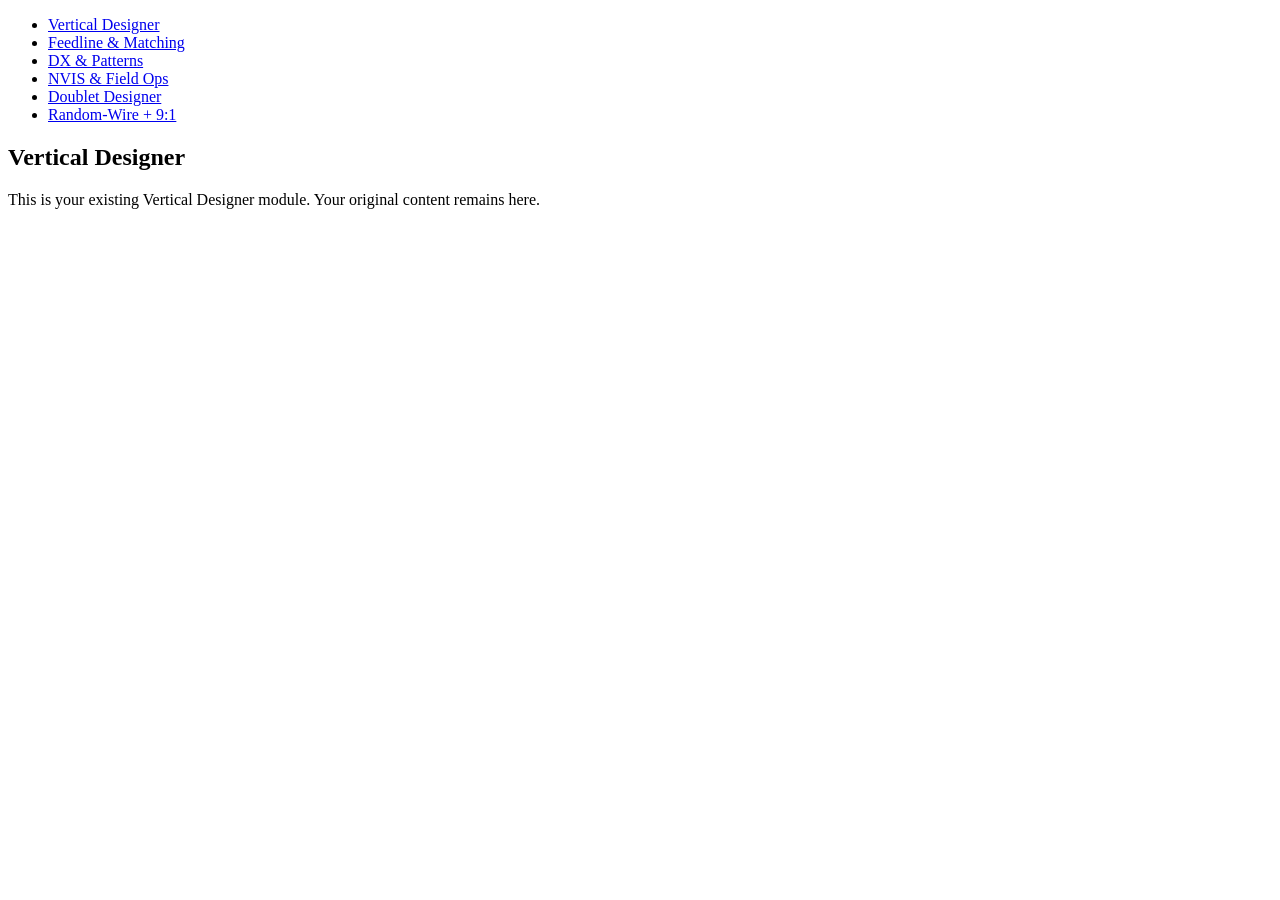
==== index.html @ f4636636 "Update index.html" ====
<!DOCTYPE html>
<html lang="en">
<head>
<meta charset="UTF-8">
<title>HF Vertical Designer Project</title>
<meta name="viewport" content="width=device-width, initial-scale=1">
<link rel="stylesheet" href="css/style.css">
</head>

<body>
<div id="app">

<!-- SIDEBAR -->
<div id="sidebar">
<ul class="nav flex-column">
<li class="nav-item"><a href="#" class="nav-link" data-view="vertical-designer">Vertical Designer</a></li>
<li class="nav-item"><a href="#" class="nav-link" data-view="feedline-matching">Feedline &amp; Matching</a></li>
<li class="nav-item"><a href="#" class="nav-link" data-view="dx-patterns">DX &amp; Patterns</a></li>
<li class="nav-item"><a href="#" class="nav-link" data-view="nvis-field">NVIS &amp; Field Ops</a></li>
<li class="nav-item"><a href="#" class="nav-link" data-view="doublet-designer">Doublet Designer</a></li>
<li class="nav-item"><a href="#" class="nav-link" data-view="random-wire">Random‑Wire + 9:1</a></li>
</ul>
</div>

<!-- MAIN VIEW CONTAINER -->
<div id="main">

<!-- Vertical Designer (existing content placeholder) -->
<div id="vertical-designer-view" class="view">
<h2>Vertical Designer</h2>
<p>This is your existing Vertical Designer module. Your original content remains here.</p>
</div>

<!-- Feedline & Matching (existing content placeholder) -->
<div id="feedline-matching-view" class="view" style="display:none;">
<h2>Feedline & Matching</h2>
<p>Your existing feedline/matching module content goes here.</p>
</div>

<!-- DX Patterns -->
<div id="dx-patterns-view" class="view" style="display:none;">
<!-- FULL CONTENT FROM dx-patterns.html -->
<h2>DX & Patterns</h2>

<label for="dxAntennaType">Antenna Type</label>
<select id="dxAntennaType">
<option value="vertical">Vertical (1/4λ, 1/2λ, Loaded)</option>
<option value="dipole">Dipole</option>
<option value="invV">Inverted‑V</option>
<option value="ocf">OCF Dipole</option>
<option value="doublet">Center‑Fed Doublet</option>
<option value="loop">Full‑Wave Horizontal Loop</option>
<option value="efhw">End‑Fed Half‑Wave (EFHW)</option>
<option value="random">Random‑Wire</option>
</select>

<div id="dxWireLengthBlock">
<label for="dxWireLength">Wire Length (ft)</label>
<input type="number" id="dxWireLength">
</div>

<div id="dxLegLengthBlock" style="display:none;">
<label for="dxLegLength">Leg Length (ft)</label>
<input type="number" id="dxLegLength">
</div>

<div id="dxOffsetBlock" style="display:none;">
<label for="dxOffset">OCF Offset (%)</label>
<input type="number" id="dxOffset" value="33">
</div>

<div id="dxLoopBlock" style="display:none;">
<label for="dxLoopShape">Loop Shape</label>
<select id="dxLoopShape">
<option value="square">Square Loop</option>
<option value="delta">Delta Loop</option>
<option value="rectangle">Rectangle Loop</option>
</select>

<label for="dxLoopCirc">Loop Circumference (ft)</label>
<input type="number" id="dxLoopCirc">
</div>

<div id="dxRandomBlock" style="display:none;">
<label for="dxRandomLength">Random‑Wire Length (ft)</label>
<select id="dxRandomLength">
<option value="29">29 ft</option>
<option value="35.5">35.5 ft</option>
<option value="41">41 ft</option>
<option value="58">58 ft</option>
<option value="71">71 ft</option>
<option value="84">84 ft</option>
<option value="107">107 ft</option>
<option value="124">124 ft</option>
<option value="custom">Custom Length…</option>
</select>
<div id="dxRandomCustom" style="display:none;">
<input type="number" id="dxRandomCustomLength" placeholder="Enter wire length (ft)">
</div>
</div>

<label for="dxHeight">Height Above Ground (ft)</label>
<input type="number" id="dxHeight">

<label for="dxBands">Bands</label>
<select id="dxBands" multiple>
<option value="80">80m</option>
<option value="60">60m</option>
<option value="40">40m</option>
<option value="30">30m</option>
<option value="20">20m</option>
<option value="17">17m</option>
<option value="15">15m</option>
<option value="12">12m</option>
<option value="10">10m</option>
</select>

<button id="dxAnalyze">Analyze Pattern</button>

<div id="dxResults"></div>
<div id="dxWarnings"></div>
</div>

<!-- NVIS Field Ops -->
<div id="nvis-field-view" class="view" style="display:none;">
<!-- FULL CONTENT FROM nvis-field.html -->
<h2>NVIS & Field Ops</h2>

<label for="nvisAntennaType">Antenna Type</label>
<select id="nvisAntennaType">
<option value="dipole">Dipole</option>
<option value="invV">Inverted‑V</option>
<option value="ocf">OCF Dipole</option>
<option value="doublet">Center‑Fed Doublet</option>
<option value="loop">Full‑Wave Horizontal Loop (4:1)</option>
<option value="random">Random‑Wire (NVIS Mode)</option>
<option value="efhw">End‑Fed Half‑Wave (EFHW)</option>
</select>

<div id="nvisWireLengthBlock">
<label for="nvisWireLength">Wire Length (ft)</label>
<input type="number" id="nvisWireLength">
</div>

<div id="nvisLegLengthBlock" style="display:none;">
<label for="nvisLegLength">Leg Length (ft)</label>
<input type="number" id="nvisLegLength">
</div>

<div id="nvisOffsetBlock" style="display:none;">
<label for="nvisOffset">OCF Offset (%)</label>
<input type="number" id="nvisOffset" value="33">
</div>

<div id="nvisLoopBlock" style="display:none;">
<label for="nvisLoopShape">Loop Shape</label>
<select id="nvisLoopShape">
<option value="square">Square Loop</option>
<option value="delta">Delta Loop</option>
<option value="rectangle">Rectangle Loop</option>
</select>

<label for="nvisLoopCirc">Loop Circumference (ft)</label>
<input type="number" id="nvisLoopCirc">
</div>

<div id="nvisRandomBlock" style="display:none;">
<label for="nvisRandomLength">Random‑Wire Length (ft)</label>
<select id="nvisRandomLength">
<option value="29">29 ft — NVIS Safe</option>
<option value="41">41 ft — NVIS Safe</option>
<option value="58">58 ft — NVIS Safe</option>
<option value="custom">Custom Length…</option>
</select>
<div id="nvisRandomCustom" style="display:none;">
<input type="number" id="nvisRandomCustomLength" placeholder="Enter wire length (ft)">
</div>
</div>

<label for="nvisHeight">Height Above Ground (ft)</label>
<input type="number" id="nvisHeight">

<label for="nvisGround">Ground Quality</label>
<select id="nvisGround">
<option value="poor">Poor Ground</option>
<option value="average" selected>Average Ground</option>
<option value="good">Good Ground</option>
</select>

<label for="nvisBands">Bands</label>
<select id="nvisBands" multiple>
<option value="80">80m</option>
<option value="60">60m</option>
<option value="40">40m</option>
<option value="30">30m</option>
<option value="20">20m</option>
<option value="17">17m</option>
<option value="15">15m</option>
<option value="12">12m</option>
<option value="10">10m</option>
</select>

<button id="nvisAnalyze">Analyze NVIS</button>

<div id="nvisResults"></div>
<div id="nvisWarnings"></div>
</div>

<!-- Doublet Designer -->
<div id="doublet-designer-view" class="view" style="display:none;">
<!-- FULL CONTENT FROM doublet-designer.html -->
<h2>Doublet Designer</h2>

<label for="doubletPreset">Doublet Type</label>
<select id="doubletPreset">
<option value="custom">Custom Doublet</option>
<option value="g5rv">G5RV</option>
<option value="zs6bkw">ZS6BKW</option>
<option value="20m">20m Doublet</option>
<option value="40m">40m Doublet</option>
<option value="80m">80m Doublet</option>
</select>

<label for="doubletWireLength">Wire Length (ft)</label>
<input type="number" id="doubletWireLength">

<label for="doubletLadderLength">Ladder Line Length (ft)</label>
<div>
<input type="number" id="doubletLadderLength">
<button id="doubletLadderLock">🔒</button>
</div>

<label for="doubletLadderZ">Ladder Line Impedance</label>
<select id="doubletLadderZ">
<option value="300">300 Ω</option>
<option value="450" selected>450 Ω</option>
<option value="600">600 Ω</option>
</select>

<label for="doubletBalun">Balun Type</label>
<select id="doubletBalun">
<option value="1to1">1:1 Current Balun</option>
<option value="4to1">4:1 Current Balun</option>
</select>

<label for="doubletHeight">Feedpoint Height (ft)</label>
<input type="number" id="doubletHeight">

<label for="doubletBands">Bands</label>
<select id="doubletBands" multiple>
<option value="80">80m</option>
<option value="60">60m</option>
<option value="40">40m</option>
<option value="20">20m</option>
<option value="17">17m</option>
<option value="15">15m</option>
<option value="12">12m</option>
<option value="10">10m</option>
</select>

<button id="doubletAnalyze">Analyze Doublet</button>

<div id="doubletResults"></div>
<div id="doubletWarnings"></div>
</div>

<!-- Random-Wire + 9:1 -->
<div id="random-wire-view" class="view" style="display:none;">
<!-- FULL CONTENT FROM random-wire.html -->
<h2>Random‑Wire + 9:1 Designer</h2>

<label>
<input type="checkbox" id="rwFieldMode">
Field Mode (29 / 41 / 58 ft only)
</label>

<label for="rwLengthSelect">Wire Length (ft)</label>
<select id="rwLengthSelect">
<option value="29">29 ft — Safe (40–10m)</option>
<option value="35.5">35.5 ft — Safe (40–10m)</option>
<option value="41">41 ft — Safe (40–10m)</option>
<option value="58">58 ft — Safe (80–10m)</option>
<option value="71">71 ft — Safe (80–10m)</option>
<option value="84">84 ft — Safe (80–10m)</option>
<option value="107">107 ft — Safe (80–10m)</option>
<option value="124">124 ft — Safe (80–10m)</option>
<option value="custom">Custom Length…</option>
</select>

<div id="rwCustomLengthContainer" style="display:none;">
<input type="number" id="rwCustomLength" placeholder="Enter wire length (ft)">
</div>

<label for="rwBands">Target Bands</label>
<select id="rwBands" multiple>
<option value="80">80m</option>
<option value="60">60m</option>
<option value="40">40m</option>
<option value="30">30m</option>
<option value="20">20m</option>
<option value="17">17m</option>
<option value="15">15m</option>
<option value="12">12m</option>
<option value="10">10m</option>
</select>

<button id="rwRecommend">Recommended Length</button>
<button id="rwAnalyze">Analyze Random Wire</button>

<div id="rwResults"></div>
<div id="rwWarnings"></div>
</div>

</div> <!-- end main -->
</div> <!-- end app -->

<!-- JS -->
<script src="js/utils.js"></script>
<script src="js/app.js"></script>
<script src="js/doublet-designer.js"></script>
<script src="js/random-wire.js"></script>

</body>
</html>
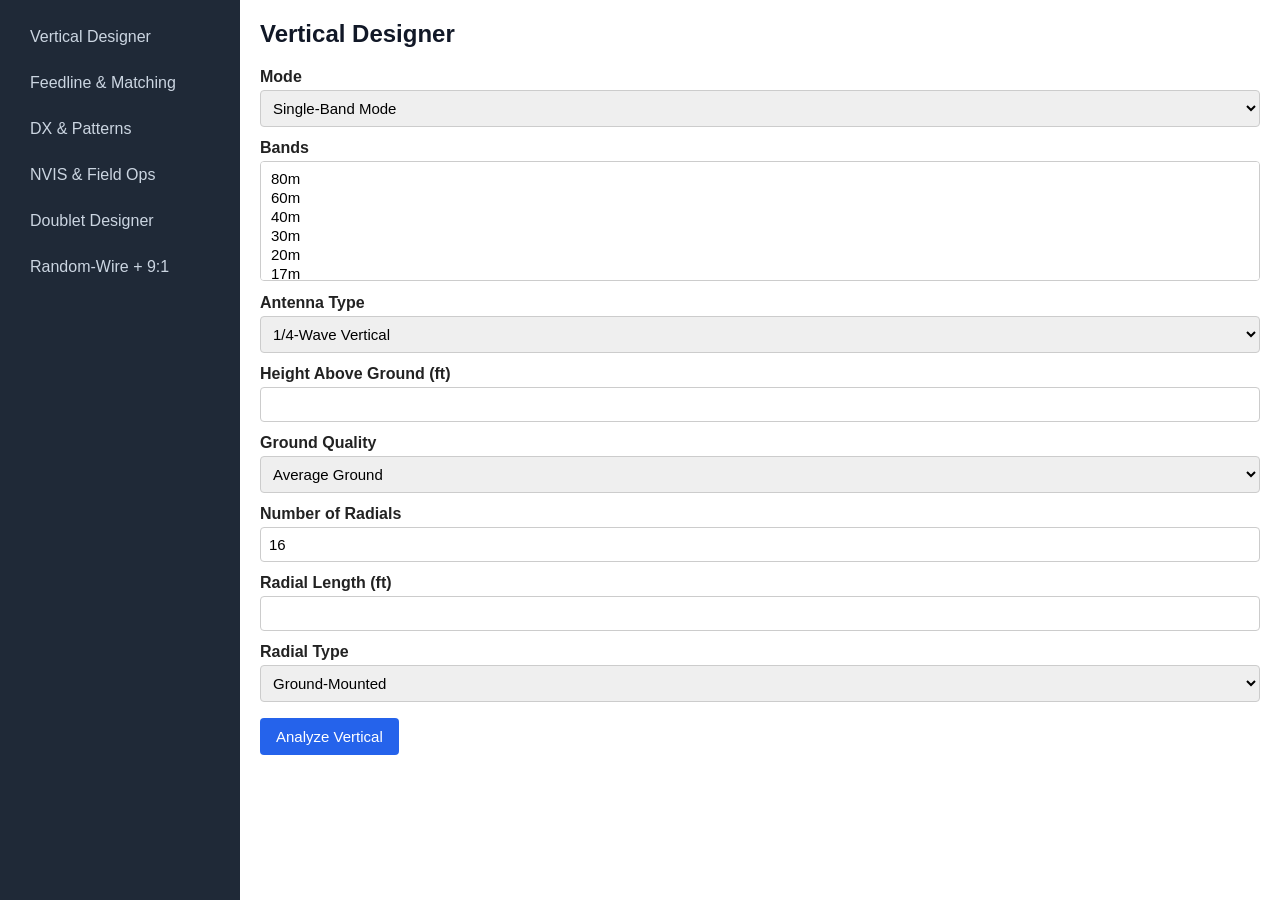
==== commit 2b083c26: "Update index.html" ====
--- a/index.html
+++ b/index.html
@@ -10,7 +10,9 @@
 <body>
 <div id="app">
 
-<!-- SIDEBAR -->
+<!-- ========================= -->
+<!-- SIDEBAR NAVIGATION        -->
+<!-- ========================= -->
 <div id="sidebar">
 <ul class="nav flex-column">
 <li class="nav-item"><a href="#" class="nav-link" data-view="vertical-designer">Vertical Designer</a></li>
@@ -22,88 +24,27 @@
 </ul>
 </div>
 
-<!-- MAIN VIEW CONTAINER -->
+<!-- ========================= -->
+<!-- MAIN CONTENT AREA         -->
+<!-- ========================= -->
 <div id="main">
 
-<!-- Vertical Designer (existing content placeholder) -->
-<div id="vertical-designer-view" class="view">
+<!-- ========================= -->
+<!-- VERTICAL DESIGNER MODULE  -->
+<!-- ========================= -->
+<div id="vertical-designer-view" class="view" style="display:none;">
 <h2>Vertical Designer</h2>
-<p>This is your existing Vertical Designer module. Your original content remains here.</p>
-</div>
 
-<!-- Feedline & Matching (existing content placeholder) -->
-<div id="feedline-matching-view" class="view" style="display:none;">
-<h2>Feedline & Matching</h2>
-<p>Your existing feedline/matching module content goes here.</p>
-</div>
-
-<!-- DX Patterns -->
-<div id="dx-patterns-view" class="view" style="display:none;">
-<!-- FULL CONTENT FROM dx-patterns.html -->
-<h2>DX & Patterns</h2>
-
-<label for="dxAntennaType">Antenna Type</label>
-<select id="dxAntennaType">
-<option value="vertical">Vertical (1/4λ, 1/2λ, Loaded)</option>
-<option value="dipole">Dipole</option>
-<option value="invV">Inverted‑V</option>
-<option value="ocf">OCF Dipole</option>
-<option value="doublet">Center‑Fed Doublet</option>
-<option value="loop">Full‑Wave Horizontal Loop</option>
-<option value="efhw">End‑Fed Half‑Wave (EFHW)</option>
-<option value="random">Random‑Wire</option>
+<!-- Mode Selector -->
+<label for="vdMode">Mode</label>
+<select id="vdMode">
+<option value="single">Single-Band Mode</option>
+<option value="multi">Multi-Band Mode</option>
 </select>
 
-<div id="dxWireLengthBlock">
-<label for="dxWireLength">Wire Length (ft)</label>
-<input type="number" id="dxWireLength">
-</div>
-
-<div id="dxLegLengthBlock" style="display:none;">
-<label for="dxLegLength">Leg Length (ft)</label>
-<input type="number" id="dxLegLength">
-</div>
-
-<div id="dxOffsetBlock" style="display:none;">
-<label for="dxOffset">OCF Offset (%)</label>
-<input type="number" id="dxOffset" value="33">
-</div>
-
-<div id="dxLoopBlock" style="display:none;">
-<label for="dxLoopShape">Loop Shape</label>
-<select id="dxLoopShape">
-<option value="square">Square Loop</option>
-<option value="delta">Delta Loop</option>
-<option value="rectangle">Rectangle Loop</option>
-</select>
-
-<label for="dxLoopCirc">Loop Circumference (ft)</label>
-<input type="number" id="dxLoopCirc">
-</div>
-
-<div id="dxRandomBlock" style="display:none;">
-<label for="dxRandomLength">Random‑Wire Length (ft)</label>
-<select id="dxRandomLength">
-<option value="29">29 ft</option>
-<option value="35.5">35.5 ft</option>
-<option value="41">41 ft</option>
-<option value="58">58 ft</option>
-<option value="71">71 ft</option>
-<option value="84">84 ft</option>
-<option value="107">107 ft</option>
-<option value="124">124 ft</option>
-<option value="custom">Custom Length…</option>
-</select>
-<div id="dxRandomCustom" style="display:none;">
-<input type="number" id="dxRandomCustomLength" placeholder="Enter wire length (ft)">
-</div>
-</div>
-
-<label for="dxHeight">Height Above Ground (ft)</label>
-<input type="number" id="dxHeight">
-
-<label for="dxBands">Bands</label>
-<select id="dxBands" multiple>
+<!-- Band Selector -->
+<label for="vdBands">Bands</label>
+<select id="vdBands" multiple>
 <option value="80">80m</option>
 <option value="60">60m</option>
 <option value="40">40m</option>
@@ -115,208 +56,116 @@
 <option value="10">10m</option>
 </select>
 
-<button id="dxAnalyze">Analyze Pattern</button>
+<!-- Antenna Type -->
+<label for="vdType">Antenna Type</label>
+<select id="vdType">
+<option value="quarter">1/4‑Wave Vertical</option>
+<option value="half">1/2‑Wave Vertical</option>
+<option value="fiveEighths">5/8‑Wave Vertical</option>
+<option value="sixFour">0.64‑Wave Vertical</option>
+<option value="sevenZero">0.70‑Wave DX Turbo</option>
+<option value="threeQuarter">3/4‑Wave Vertical</option>
+<option value="custom">Custom Electrical Length</option>
+<option value="loaded">Loaded Vertical</option>
+<option value="trap">Trap Vertical</option>
+<option value="fan">Fan Vertical</option>
+<option value="efhw">EFHW Vertical</option>
+</select>
 
-<div id="dxResults"></div>
-<div id="dxWarnings"></div>
+<!-- Custom Electrical Length -->
+<div id="vdCustomBlock" style="display:none;">
+<label for="vdCustomLength">Electrical Length (λ)</label>
+<input type="number" id="vdCustomLength" step="0.01" placeholder="e.g., 0.55">
 </div>
 
-<!-- NVIS Field Ops -->
-<div id="nvis-field-view" class="view" style="display:none;">
-<!-- FULL CONTENT FROM nvis-field.html -->
-<h2>NVIS & Field Ops</h2>
+<!-- Height -->
+<label for="vdHeight">Height Above Ground (ft)</label>
+<input type="number" id="vdHeight">
 
-<label for="nvisAntennaType">Antenna Type</label>
-<select id="nvisAntennaType">
-<option value="dipole">Dipole</option>
-<option value="invV">Inverted‑V</option>
-<option value="ocf">OCF Dipole</option>
-<option value="doublet">Center‑Fed Doublet</option>
-<option value="loop">Full‑Wave Horizontal Loop (4:1)</option>
-<option value="random">Random‑Wire (NVIS Mode)</option>
-<option value="efhw">End‑Fed Half‑Wave (EFHW)</option>
-</select>
-
-<div id="nvisWireLengthBlock">
-<label for="nvisWireLength">Wire Length (ft)</label>
-<input type="number" id="nvisWireLength">
-</div>
-
-<div id="nvisLegLengthBlock" style="display:none;">
-<label for="nvisLegLength">Leg Length (ft)</label>
-<input type="number" id="nvisLegLength">
-</div>
-
-<div id="nvisOffsetBlock" style="display:none;">
-<label for="nvisOffset">OCF Offset (%)</label>
-<input type="number" id="nvisOffset" value="33">
-</div>
-
-<div id="nvisLoopBlock" style="display:none;">
-<label for="nvisLoopShape">Loop Shape</label>
-<select id="nvisLoopShape">
-<option value="square">Square Loop</option>
-<option value="delta">Delta Loop</option>
-<option value="rectangle">Rectangle Loop</option>
-</select>
-
-<label for="nvisLoopCirc">Loop Circumference (ft)</label>
-<input type="number" id="nvisLoopCirc">
-</div>
-
-<div id="nvisRandomBlock" style="display:none;">
-<label for="nvisRandomLength">Random‑Wire Length (ft)</label>
-<select id="nvisRandomLength">
-<option value="29">29 ft — NVIS Safe</option>
-<option value="41">41 ft — NVIS Safe</option>
-<option value="58">58 ft — NVIS Safe</option>
-<option value="custom">Custom Length…</option>
-</select>
-<div id="nvisRandomCustom" style="display:none;">
-<input type="number" id="nvisRandomCustomLength" placeholder="Enter wire length (ft)">
-</div>
-</div>
-
-<label for="nvisHeight">Height Above Ground (ft)</label>
-<input type="number" id="nvisHeight">
-
-<label for="nvisGround">Ground Quality</label>
-<select id="nvisGround">
+<!-- Ground Model -->
+<label for="vdGround">Ground Quality</label>
+<select id="vdGround">
 <option value="poor">Poor Ground</option>
 <option value="average" selected>Average Ground</option>
 <option value="good">Good Ground</option>
 </select>
 
-<label for="nvisBands">Bands</label>
-<select id="nvisBands" multiple>
-<option value="80">80m</option>
-<option value="60">60m</option>
-<option value="40">40m</option>
-<option value="30">30m</option>
-<option value="20">20m</option>
-<option value="17">17m</option>
-<option value="15">15m</option>
-<option value="12">12m</option>
-<option value="10">10m</option>
+<!-- Radials -->
+<label for="vdRadialCount">Number of Radials</label>
+<input type="number" id="vdRadialCount" value="16">
+
+<label for="vdRadialLength">Radial Length (ft)</label>
+<input type="number" id="vdRadialLength">
+
+<label for="vdRadialType">Radial Type</label>
+<select id="vdRadialType">
+<option value="ground">Ground-Mounted</option>
+<option value="elevated">Elevated</option>
 </select>
 
-<button id="nvisAnalyze">Analyze NVIS</button>
+<!-- Analyze Button -->
+<button id="vdAnalyze">Analyze Vertical</button>
 
-<div id="nvisResults"></div>
-<div id="nvisWarnings"></div>
+<!-- Results -->
+<div id="vdResults"></div>
+<div id="vdWarnings"></div>
+
 </div>
 
-<!-- Doublet Designer -->
-<div id="doublet-designer-view" class="view" style="display:none;">
-<!-- FULL CONTENT FROM doublet-designer.html -->
-<h2>Doublet Designer</h2>
 
-<label for="doubletPreset">Doublet Type</label>
-<select id="doubletPreset">
-<option value="custom">Custom Doublet</option>
-<option value="g5rv">G5RV</option>
-<option value="zs6bkw">ZS6BKW</option>
-<option value="20m">20m Doublet</option>
-<option value="40m">40m Doublet</option>
-<option value="80m">80m Doublet</option>
-</select>
-
-<label for="doubletWireLength">Wire Length (ft)</label>
-<input type="number" id="doubletWireLength">
-
-<label for="doubletLadderLength">Ladder Line Length (ft)</label>
-<div>
-<input type="number" id="doubletLadderLength">
-<button id="doubletLadderLock">🔒</button>
+<!-- ========================= -->
+<!-- FEEDLINE & MATCHING VIEW -->
+<!-- ========================= -->
+<div id="feedline-matching-view" class="view" style="display:none;">
+<h2>Feedline & Matching</h2>
+<p>Module placeholder — ready for full build.</p>
 </div>
 
-<label for="doubletLadderZ">Ladder Line Impedance</label>
-<select id="doubletLadderZ">
-<option value="300">300 Ω</option>
-<option value="450" selected>450 Ω</option>
-<option value="600">600 Ω</option>
-</select>
 
-<label for="doubletBalun">Balun Type</label>
-<select id="doubletBalun">
-<option value="1to1">1:1 Current Balun</option>
-<option value="4to1">4:1 Current Balun</option>
-</select>
-
-<label for="doubletHeight">Feedpoint Height (ft)</label>
-<input type="number" id="doubletHeight">
-
-<label for="doubletBands">Bands</label>
-<select id="doubletBands" multiple>
-<option value="80">80m</option>
-<option value="60">60m</option>
-<option value="40">40m</option>
-<option value="20">20m</option>
-<option value="17">17m</option>
-<option value="15">15m</option>
-<option value="12">12m</option>
-<option value="10">10m</option>
-</select>
-
-<button id="doubletAnalyze">Analyze Doublet</button>
-
-<div id="doubletResults"></div>
-<div id="doubletWarnings"></div>
+<!-- ========================= -->
+<!-- DX PATTERNS VIEW         -->
+<!-- ========================= -->
+<div id="dx-patterns-view" class="view" style="display:none;">
+<h2>DX & Patterns</h2>
+<p>Module placeholder — already wired in JS.</p>
 </div>
 
-<!-- Random-Wire + 9:1 -->
-<div id="random-wire-view" class="view" style="display:none;">
-<!-- FULL CONTENT FROM random-wire.html -->
-<h2>Random‑Wire + 9:1 Designer</h2>
 
-<label>
-<input type="checkbox" id="rwFieldMode">
-Field Mode (29 / 41 / 58 ft only)
-</label>
-
-<label for="rwLengthSelect">Wire Length (ft)</label>
-<select id="rwLengthSelect">
-<option value="29">29 ft — Safe (40–10m)</option>
-<option value="35.5">35.5 ft — Safe (40–10m)</option>
-<option value="41">41 ft — Safe (40–10m)</option>
-<option value="58">58 ft — Safe (80–10m)</option>
-<option value="71">71 ft — Safe (80–10m)</option>
-<option value="84">84 ft — Safe (80–10m)</option>
-<option value="107">107 ft — Safe (80–10m)</option>
-<option value="124">124 ft — Safe (80–10m)</option>
-<option value="custom">Custom Length…</option>
-</select>
-
-<div id="rwCustomLengthContainer" style="display:none;">
-<input type="number" id="rwCustomLength" placeholder="Enter wire length (ft)">
+<!-- ========================= -->
+<!-- NVIS FIELD OPS VIEW      -->
+<!-- ========================= -->
+<div id="nvis-field-view" class="view" style="display:none;">
+<h2>NVIS & Field Ops</h2>
+<p>Module placeholder — already wired in JS.</p>
 </div>
 
-<label for="rwBands">Target Bands</label>
-<select id="rwBands" multiple>
-<option value="80">80m</option>
-<option value="60">60m</option>
-<option value="40">40m</option>
-<option value="30">30m</option>
-<option value="20">20m</option>
-<option value="17">17m</option>
-<option value="15">15m</option>
-<option value="12">12m</option>
-<option value="10">10m</option>
-</select>
 
-<button id="rwRecommend">Recommended Length</button>
-<button id="rwAnalyze">Analyze Random Wire</button>
+<!-- ========================= -->
+<!-- DOUBLET DESIGNER VIEW    -->
+<!-- ========================= -->
+<div id="doublet-designer-view" class="view" style="display:none;">
+<h2>Doublet Designer</h2>
+<p>Module placeholder — already wired in JS.</p>
+</div>
 
-<div id="rwResults"></div>
-<div id="rwWarnings"></div>
+
+<!-- ========================= -->
+<!-- RANDOM WIRE VIEW         -->
+<!-- ========================= -->
+<div id="random-wire-view" class="view" style="display:none;">
+<h2>Random‑Wire + 9:1</h2>
+<p>Module placeholder — already wired in JS.</p>
 </div>
 
 </div> <!-- end main -->
 </div> <!-- end app -->
 
-<!-- JS -->
+<!-- ========================= -->
+<!-- JAVASCRIPT MODULES        -->
+<!-- ========================= -->
 <script src="js/utils.js"></script>
 <script src="js/app.js"></script>
+<script src="js/vertical-designer.js"></script>
 <script src="js/doublet-designer.js"></script>
 <script src="js/random-wire.js"></script>
 
--- a/css/style.css
+++ b/css/style.css
@@ -0,0 +1,178 @@
+/* ---------------------------------------------------------
+   HF Vertical Designer Project — Full Stylesheet
+   Complete, ready-to-paste, no patches required
+--------------------------------------------------------- */
+
+/* --- Global Reset --- */
+body,html {
+    margin:0;
+    padding:0;
+    font-family:Arial, Helvetica, sans-serif;
+    background:#f4f4f4;
+    color:#222;
+}
+
+/* --- Layout --- */
+#app {
+    display:flex;
+    height:100vh;
+}
+
+/* --- Sidebar --- */
+#sidebar {
+    width:240px;
+    background:#1f2937;
+    color:#fff;
+    padding:20px;
+    box-sizing:border-box;
+    overflow-y:auto;
+}
+
+#sidebar .nav {
+    list-style:none;
+    padding:0;
+    margin:0;
+}
+
+#sidebar .nav-item {
+    margin-bottom:12px;
+}
+
+#sidebar .nav-link {
+    color:#cbd5e1;
+    text-decoration:none;
+    font-size:16px;
+    display:block;
+    padding:8px 10px;
+    border-radius:4px;
+    transition:background 0.2s;
+}
+
+#sidebar .nav-link:hover {
+    background:#374151;
+    color:#fff;
+}
+
+/* --- Main Content --- */
+#main {
+    flex:1;
+    padding:20px;
+    overflow-y:auto;
+    background:#ffffff;
+    box-sizing:border-box;
+}
+
+/* --- Views --- */
+.view {
+    display:none;
+}
+
+.view h2 {
+    margin-top:0;
+    font-size:24px;
+    color:#111827;
+}
+
+/* --- Form Elements --- */
+label {
+    display:block;
+    margin-top:12px;
+    font-weight:bold;
+}
+
+input[type="number"],
+select {
+    width:100%;
+    padding:8px;
+    margin-top:4px;
+    border:1px solid #ccc;
+    border-radius:4px;
+    font-size:15px;
+    box-sizing:border-box;
+}
+
+button {
+    margin-top:16px;
+    padding:10px 16px;
+    background:#2563eb;
+    color:#fff;
+    border:none;
+    border-radius:4px;
+    cursor:pointer;
+    font-size:15px;
+    transition:background 0.2s;
+}
+
+button:hover {
+    background:#1e40af;
+}
+
+/* --- Results & Warnings --- */
+#dxResults, #dxWarnings,
+#nvisResults, #nvisWarnings,
+#doubletResults, #doubletWarnings,
+#rwResults, #rwWarnings {
+    margin-top:20px;
+    padding:12px;
+    border-radius:6px;
+    background:#f9fafb;
+    border:1px solid #e5e7eb;
+    font-size:15px;
+}
+
+/* --- Warning Colors --- */
+.warning-red {
+    color:#b91c1c;
+    font-weight:bold;
+}
+
+.warning-yellow {
+    color:#b45309;
+    font-weight:bold;
+}
+
+.warning-green {
+    color:#15803d;
+    font-weight:bold;
+}
+
+/* --- Lock Button --- */
+#doubletLadderLock {
+    margin-left:8px;
+    padding:6px 10px;
+    background:#6b7280;
+    border-radius:4px;
+}
+
+#doubletLadderLock:hover {
+    background:#4b5563;
+}
+
+/* --- Random-Wire Custom Length Box --- */
+#rwCustomLengthContainer,
+#nvisRandomCustom,
+#dxRandomCustom {
+    margin-top:10px;
+}
+
+/* --- Multi-select styling --- */
+select[multiple] {
+    height:120px;
+}
+
+/* --- Scrollbars (nice touch) --- */
+#sidebar::-webkit-scrollbar,
+#main::-webkit-scrollbar {
+    width:8px;
+}
+
+#sidebar::-webkit-scrollbar-thumb,
+#main::-webkit-scrollbar-thumb {
+    background:#9ca3af;
+    border-radius:4px;
+}
+
+#sidebar::-webkit-scrollbar-track,
+#main::-webkit-scrollbar-track {
+    background:#1f2937;
+}
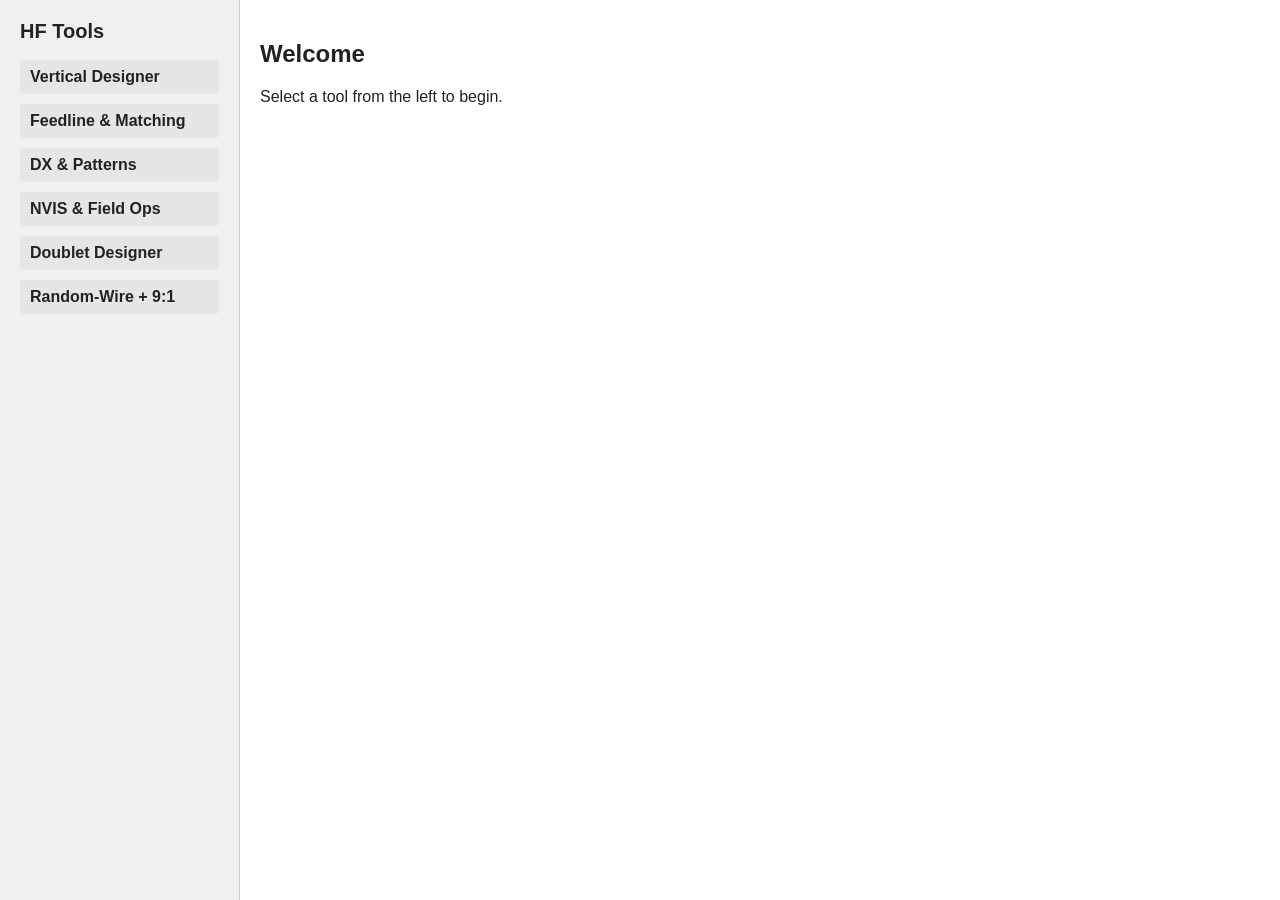
==== commit 0eda0492: "Update index.html" ====
--- a/index.html
+++ b/index.html
@@ -1,173 +1,130 @@
 <!DOCTYPE html>
 <html lang="en">
 <head>
-<meta charset="UTF-8">
-<title>HF Vertical Designer Project</title>
-<meta name="viewport" content="width=device-width, initial-scale=1">
-<link rel="stylesheet" href="css/style.css">
+    <meta charset="UTF-8">
+    <meta name="viewport" content="width=device-width, initial-scale=1.0">
+    <title>HF Vertical Designer Project</title>
+
+    <!-- MAIN LIGHT THEME -->
+    <link rel="stylesheet" href="css/style.css?v=20260527">
+
+    <style>
+        /* Layout */
+        body {
+            margin: 0;
+            background: #ffffff;
+            color: #222;
+            font-family: Arial, sans-serif;
+        }
+
+        #app {
+            display: flex;
+            height: 100vh;
+        }
+
+        /* Sidebar */
+        #sidebar {
+            width: 240px;
+            background: #f0f0f0;
+            border-right: 1px solid #ccc;
+            padding: 20px;
+            box-sizing: border-box;
+        }
+
+        #sidebar h2 {
+            margin-top: 0;
+            font-size: 20px;
+        }
+
+        .nav {
+            padding: 0;
+            margin: 0;
+            list-style: none;
+        }
+
+        .nav-item {
+            margin-bottom: 10px;
+        }
+
+        .nav-link {
+            display: block;
+            padding: 8px 10px;
+            background: #e6e6e6;
+            border-radius: 4px;
+            text-decoration: none;
+            color: #222;
+            font-weight: bold;
+        }
+
+        .nav-link:hover {
+            background: #dcdcdc;
+        }
+
+        /* Main content */
+        #main {
+            flex: 1;
+            padding: 20px;
+            overflow-y: auto;
+        }
+    </style>
 </head>
 
 <body>
+
 <div id="app">
 
-<!-- ========================= -->
-<!-- SIDEBAR NAVIGATION        -->
-<!-- ========================= -->
-<div id="sidebar">
-<ul class="nav flex-column">
-<li class="nav-item"><a href="#" class="nav-link" data-view="vertical-designer">Vertical Designer</a></li>
-<li class="nav-item"><a href="#" class="nav-link" data-view="feedline-matching">Feedline &amp; Matching</a></li>
-<li class="nav-item"><a href="#" class="nav-link" data-view="dx-patterns">DX &amp; Patterns</a></li>
-<li class="nav-item"><a href="#" class="nav-link" data-view="nvis-field">NVIS &amp; Field Ops</a></li>
-<li class="nav-item"><a href="#" class="nav-link" data-view="doublet-designer">Doublet Designer</a></li>
-<li class="nav-item"><a href="#" class="nav-link" data-view="random-wire">Random‑Wire + 9:1</a></li>
-</ul>
-</div>
+    <!-- SIDEBAR NAVIGATION -->
+    <div id="sidebar">
+        <h2>HF Tools</h2>
 
-<!-- ========================= -->
-<!-- MAIN CONTENT AREA         -->
-<!-- ========================= -->
-<div id="main">
+        <ul class="nav flex-column">
 
-<!-- ========================= -->
-<!-- VERTICAL DESIGNER MODULE  -->
-<!-- ========================= -->
-<div id="vertical-designer-view" class="view" style="display:none;">
-<h2>Vertical Designer</h2>
+            <li class="nav-item">
+                <a href="#" class="nav-link" data-view="vertical-designer">Vertical Designer</a>
+            </li>
 
-<!-- Mode Selector -->
-<label for="vdMode">Mode</label>
-<select id="vdMode">
-<option value="single">Single-Band Mode</option>
-<option value="multi">Multi-Band Mode</option>
-</select>
+            <li class="nav-item">
+                <a href="#" class="nav-link" data-view="feedline-matching">Feedline & Matching</a>
+            </li>
 
-<!-- Band Selector -->
-<label for="vdBands">Bands</label>
-<select id="vdBands" multiple>
-<option value="80">80m</option>
-<option value="60">60m</option>
-<option value="40">40m</option>
-<option value="30">30m</option>
-<option value="20">20m</option>
-<option value="17">17m</option>
-<option value="15">15m</option>
-<option value="12">12m</option>
-<option value="10">10m</option>
-</select>
+            <li class="nav-item">
+                <a href="#" class="nav-link" data-view="dx-patterns">DX & Patterns</a>
+            </li>
 
-<!-- Antenna Type -->
-<label for="vdType">Antenna Type</label>
-<select id="vdType">
-<option value="quarter">1/4‑Wave Vertical</option>
-<option value="half">1/2‑Wave Vertical</option>
-<option value="fiveEighths">5/8‑Wave Vertical</option>
-<option value="sixFour">0.64‑Wave Vertical</option>
-<option value="sevenZero">0.70‑Wave DX Turbo</option>
-<option value="threeQuarter">3/4‑Wave Vertical</option>
-<option value="custom">Custom Electrical Length</option>
-<option value="loaded">Loaded Vertical</option>
-<option value="trap">Trap Vertical</option>
-<option value="fan">Fan Vertical</option>
-<option value="efhw">EFHW Vertical</option>
-</select>
+            <li class="nav-item">
+                <a href="#" class="nav-link" data-view="nvis-field">NVIS & Field Ops</a>
+            </li>
 
-<!-- Custom Electrical Length -->
-<div id="vdCustomBlock" style="display:none;">
-<label for="vdCustomLength">Electrical Length (λ)</label>
-<input type="number" id="vdCustomLength" step="0.01" placeholder="e.g., 0.55">
-</div>
+            <li class="nav-item">
+                <a href="#" class="nav-link" data-view="doublet-designer">Doublet Designer</a>
+            </li>
 
-<!-- Height -->
-<label for="vdHeight">Height Above Ground (ft)</label>
-<input type="number" id="vdHeight">
+            <li class="nav-item">
+                <a href="#" class="nav-link" data-view="random-wire">Random-Wire + 9:1</a>
+            </li>
 
-<!-- Ground Model -->
-<label for="vdGround">Ground Quality</label>
-<select id="vdGround">
-<option value="poor">Poor Ground</option>
-<option value="average" selected>Average Ground</option>
-<option value="good">Good Ground</option>
-</select>
+        </ul>
+    </div>
 
-<!-- Radials -->
-<label for="vdRadialCount">Number of Radials</label>
-<input type="number" id="vdRadialCount" value="16">
-
-<label for="vdRadialLength">Radial Length (ft)</label>
-<input type="number" id="vdRadialLength">
-
-<label for="vdRadialType">Radial Type</label>
-<select id="vdRadialType">
-<option value="ground">Ground-Mounted</option>
-<option value="elevated">Elevated</option>
-</select>
-
-<!-- Analyze Button -->
-<button id="vdAnalyze">Analyze Vertical</button>
-
-<!-- Results -->
-<div id="vdResults"></div>
-<div id="vdWarnings"></div>
+    <!-- MAIN CONTENT AREA -->
+    <div id="main">
+        <h2>Welcome</h2>
+        <p>Select a tool from the left to begin.</p>
+    </div>
 
 </div>
 
+<!-- JAVASCRIPT MODULES (ORDER MATTERS) -->
+<script src="js/utils.js?v=20260527"></script>
+<script src="js/app.js?v=20260527"></script>
 
-<!-- ========================= -->
-<!-- FEEDLINE & MATCHING VIEW -->
-<!-- ========================= -->
-<div id="feedline-matching-view" class="view" style="display:none;">
-<h2>Feedline & Matching</h2>
-<p>Module placeholder — ready for full build.</p>
-</div>
-
-
-<!-- ========================= -->
-<!-- DX PATTERNS VIEW         -->
-<!-- ========================= -->
-<div id="dx-patterns-view" class="view" style="display:none;">
-<h2>DX & Patterns</h2>
-<p>Module placeholder — already wired in JS.</p>
-</div>
-
-
-<!-- ========================= -->
-<!-- NVIS FIELD OPS VIEW      -->
-<!-- ========================= -->
-<div id="nvis-field-view" class="view" style="display:none;">
-<h2>NVIS & Field Ops</h2>
-<p>Module placeholder — already wired in JS.</p>
-</div>
-
-
-<!-- ========================= -->
-<!-- DOUBLET DESIGNER VIEW    -->
-<!-- ========================= -->
-<div id="doublet-designer-view" class="view" style="display:none;">
-<h2>Doublet Designer</h2>
-<p>Module placeholder — already wired in JS.</p>
-</div>
-
-
-<!-- ========================= -->
-<!-- RANDOM WIRE VIEW         -->
-<!-- ========================= -->
-<div id="random-wire-view" class="view" style="display:none;">
-<h2>Random‑Wire + 9:1</h2>
-<p>Module placeholder — already wired in JS.</p>
-</div>
-
-</div> <!-- end main -->
-</div> <!-- end app -->
-
-<!-- ========================= -->
-<!-- JAVASCRIPT MODULES        -->
-<!-- ========================= -->
-<script src="js/utils.js"></script>
-<script src="js/app.js"></script>
-<script src="js/vertical-designer.js"></script>
-<script src="js/doublet-designer.js"></script>
-<script src="js/random-wire.js"></script>
+<!-- TOOL MODULES -->
+<script src="js/vertical-designer.js?v=20260527"></script>
+<script src="js/feedline-matching.js?v=20260527"></script>
+<script src="js/dx-patterns.js?v=20260527"></script>
+<script src="js/nvis-field.js?v=20260527"></script>
+<script src="js/doublet-designer.js?v=20260527"></script>
+<script src="js/random-wire.js?v=20260527"></script>
 
 </body>
 </html>
--- a/css/style.css
+++ b/css/style.css
@@ -1,178 +1,60 @@
-/* ---------------------------------------------------------
-   HF Vertical Designer Project — Full Stylesheet
-   Complete, ready-to-paste, no patches required
---------------------------------------------------------- */
-
-/* --- Global Reset --- */
-body,html {
-    margin:0;
-    padding:0;
-    font-family:Arial, Helvetica, sans-serif;
-    background:#f4f4f4;
-    color:#222;
+body {
+  margin: 0;
+  background: #ffffff;
+  color: #222;
+  font-family: Arial, sans-serif;
 }
 
-/* --- Layout --- */
-#app {
-    display:flex;
-    height:100vh;
+.view {
+  padding: 20px;
 }
 
-/* --- Sidebar --- */
-#sidebar {
-    width:240px;
-    background:#1f2937;
-    color:#fff;
-    padding:20px;
-    box-sizing:border-box;
-    overflow-y:auto;
+.card {
+  background: #f7f7f7;
+  border: 1px solid #ccc;
+  padding: 16px;
+  margin-bottom: 20px;
+  border-radius: 6px;
 }
 
-#sidebar .nav {
-    list-style:none;
-    padding:0;
-    margin:0;
+label {
+  display: block;
+  margin-top: 10px;
+  font-weight: bold;
 }
 
-#sidebar .nav-item {
-    margin-bottom:12px;
-}
-
-#sidebar .nav-link {
-    color:#cbd5e1;
-    text-decoration:none;
-    font-size:16px;
-    display:block;
-    padding:8px 10px;
-    border-radius:4px;
-    transition:background 0.2s;
-}
-
-#sidebar .nav-link:hover {
-    background:#374151;
-    color:#fff;
-}
-
-/* --- Main Content --- */
-#main {
-    flex:1;
-    padding:20px;
-    overflow-y:auto;
-    background:#ffffff;
-    box-sizing:border-box;
-}
-
-/* --- Views --- */
-.view {
-    display:none;
-}
-
-.view h2 {
-    margin-top:0;
-    font-size:24px;
-    color:#111827;
-}
-
-/* --- Form Elements --- */
-label {
-    display:block;
-    margin-top:12px;
-    font-weight:bold;
-}
-
-input[type="number"],
-select {
-    width:100%;
-    padding:8px;
-    margin-top:4px;
-    border:1px solid #ccc;
-    border-radius:4px;
-    font-size:15px;
-    box-sizing:border-box;
+input, select {
+  width: 100%;
+  padding: 6px;
+  margin-top: 4px;
+  border: 1px solid #aaa;
+  border-radius: 4px;
 }
 
 button {
-    margin-top:16px;
-    padding:10px 16px;
-    background:#2563eb;
-    color:#fff;
-    border:none;
-    border-radius:4px;
-    cursor:pointer;
-    font-size:15px;
-    transition:background 0.2s;
+  margin-top: 16px;
+  padding: 10px 16px;
+  background: #2563eb;
+  color: white;
+  border: none;
+  border-radius: 4px;
+  cursor: pointer;
 }
 
 button:hover {
-    background:#1e40af;
+  background: #1d4ed8;
 }
 
-/* --- Results & Warnings --- */
-#dxResults, #dxWarnings,
-#nvisResults, #nvisWarnings,
-#doubletResults, #doubletWarnings,
-#rwResults, #rwWarnings {
-    margin-top:20px;
-    padding:12px;
-    border-radius:6px;
-    background:#f9fafb;
-    border:1px solid #e5e7eb;
-    font-size:15px;
+.boost-grid {
+  display: grid;
+  grid-template-columns: repeat(auto-fit, minmax(220px, 1fr));
+  gap: 8px 12px;
 }
 
-/* --- Warning Colors --- */
-.warning-red {
-    color:#b91c1c;
-    font-weight:bold;
+.boost-summary, .special-notes {
+  background: #fff;
+  border: 1px solid #ccc;
+  padding: 12px;
+  margin-top: 12px;
+  border-radius: 6px;
 }
-
-.warning-yellow {
-    color:#b45309;
-    font-weight:bold;
-}
-
-.warning-green {
-    color:#15803d;
-    font-weight:bold;
-}
-
-/* --- Lock Button --- */
-#doubletLadderLock {
-    margin-left:8px;
-    padding:6px 10px;
-    background:#6b7280;
-    border-radius:4px;
-}
-
-#doubletLadderLock:hover {
-    background:#4b5563;
-}
-
-/* --- Random-Wire Custom Length Box --- */
-#rwCustomLengthContainer,
-#nvisRandomCustom,
-#dxRandomCustom {
-    margin-top:10px;
-}
-
-/* --- Multi-select styling --- */
-select[multiple] {
-    height:120px;
-}
-
-/* --- Scrollbars (nice touch) --- */
-#sidebar::-webkit-scrollbar,
-#main::-webkit-scrollbar {
-    width:8px;
-}
-
-#sidebar::-webkit-scrollbar-thumb,
-#main::-webkit-scrollbar-thumb {
-    background:#9ca3af;
-    border-radius:4px;
-}
-
-#sidebar::-webkit-scrollbar-track,
-#main::-webkit-scrollbar-track {
-    background:#1f2937;
-}
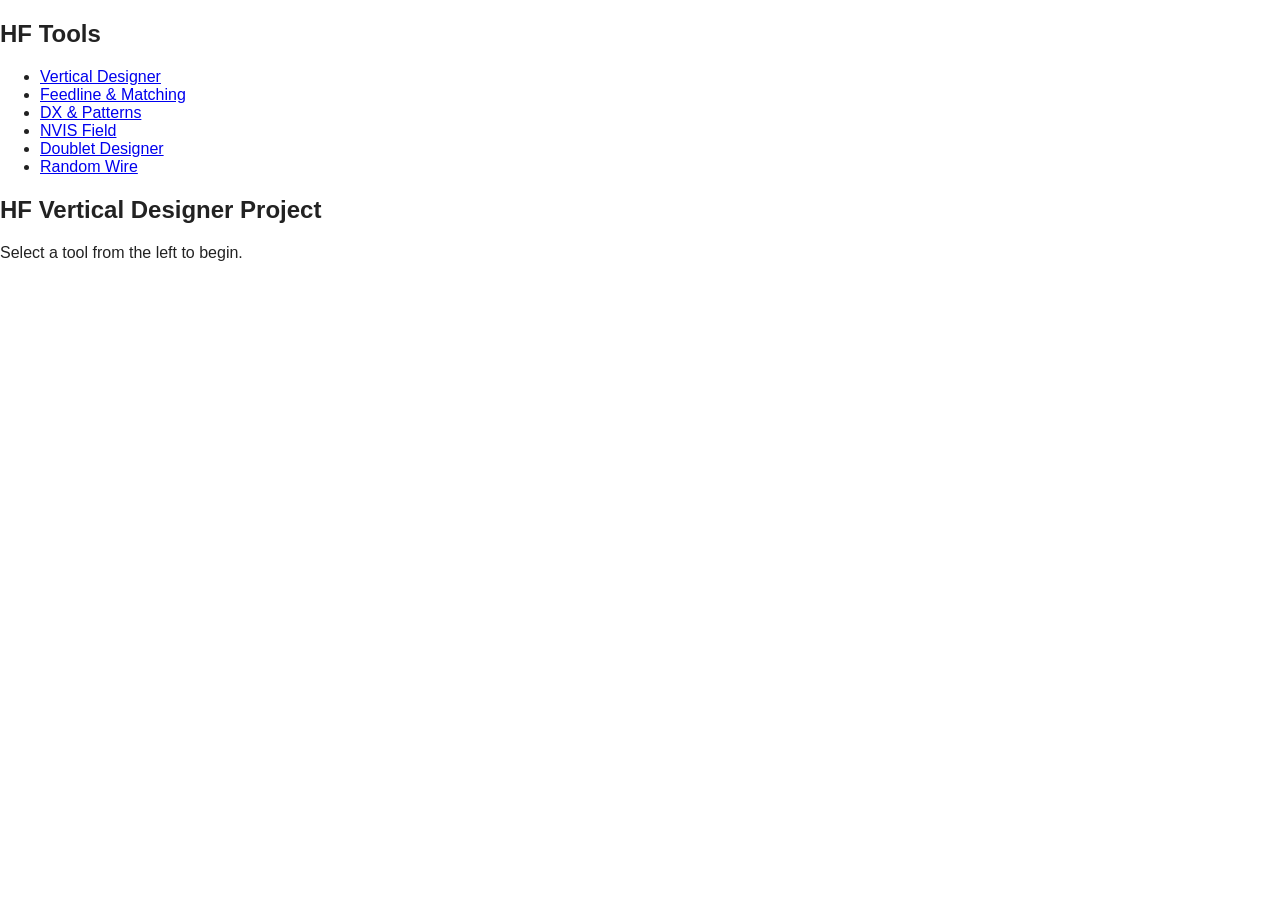
==== commit 3c859b61: "Update index.html" ====
--- a/index.html
+++ b/index.html
@@ -5,126 +5,40 @@
     <meta name="viewport" content="width=device-width, initial-scale=1.0">
     <title>HF Vertical Designer Project</title>
 
-    <!-- MAIN LIGHT THEME -->
-    <link rel="stylesheet" href="css/style.css?v=20260527">
-
-    <style>
-        /* Layout */
-        body {
-            margin: 0;
-            background: #ffffff;
-            color: #222;
-            font-family: Arial, sans-serif;
-        }
-
-        #app {
-            display: flex;
-            height: 100vh;
-        }
-
-        /* Sidebar */
-        #sidebar {
-            width: 240px;
-            background: #f0f0f0;
-            border-right: 1px solid #ccc;
-            padding: 20px;
-            box-sizing: border-box;
-        }
-
-        #sidebar h2 {
-            margin-top: 0;
-            font-size: 20px;
-        }
-
-        .nav {
-            padding: 0;
-            margin: 0;
-            list-style: none;
-        }
-
-        .nav-item {
-            margin-bottom: 10px;
-        }
-
-        .nav-link {
-            display: block;
-            padding: 8px 10px;
-            background: #e6e6e6;
-            border-radius: 4px;
-            text-decoration: none;
-            color: #222;
-            font-weight: bold;
-        }
-
-        .nav-link:hover {
-            background: #dcdcdc;
-        }
-
-        /* Main content */
-        #main {
-            flex: 1;
-            padding: 20px;
-            overflow-y: auto;
-        }
-    </style>
+    <!-- Core Styles -->
+    <link rel="stylesheet" href="css/style.css">
 </head>
 
 <body>
 
-<div id="app">
+    <div id="app">
 
-    <!-- SIDEBAR NAVIGATION -->
-    <div id="sidebar">
-        <h2>HF Tools</h2>
+        <!-- SIDEBAR -->
+        <aside id="sidebar">
+            <h2>HF Tools</h2>
+            <nav>
+                <ul>
+                    <li><a href="#" data-view="vertical-designer">Vertical Designer</a></li>
+                    <li><a href="#" data-view="feedline-matching">Feedline & Matching</a></li>
+                    <li><a href="#" data-view="dx-patterns">DX & Patterns</a></li>
+                    <li><a href="#" data-view="nvis-field">NVIS Field</a></li>
+                    <li><a href="#" data-view="doublet-designer">Doublet Designer</a></li>
+                    <li><a href="#" data-view="random-wire">Random Wire</a></li>
+                </ul>
+            </nav>
+        </aside>
 
-        <ul class="nav flex-column">
+        <!-- MAIN CONTENT -->
+        <main id="main">
+            <h2>HF Vertical Designer Project</h2>
+            <p>Select a tool from the left to begin.</p>
+        </main>
 
-            <li class="nav-item">
-                <a href="#" class="nav-link" data-view="vertical-designer">Vertical Designer</a>
-            </li>
-
-            <li class="nav-item">
-                <a href="#" class="nav-link" data-view="feedline-matching">Feedline & Matching</a>
-            </li>
-
-            <li class="nav-item">
-                <a href="#" class="nav-link" data-view="dx-patterns">DX & Patterns</a>
-            </li>
-
-            <li class="nav-item">
-                <a href="#" class="nav-link" data-view="nvis-field">NVIS & Field Ops</a>
-            </li>
-
-            <li class="nav-item">
-                <a href="#" class="nav-link" data-view="doublet-designer">Doublet Designer</a>
-            </li>
-
-            <li class="nav-item">
-                <a href="#" class="nav-link" data-view="random-wire">Random-Wire + 9:1</a>
-            </li>
-
-        </ul>
     </div>
 
-    <!-- MAIN CONTENT AREA -->
-    <div id="main">
-        <h2>Welcome</h2>
-        <p>Select a tool from the left to begin.</p>
-    </div>
-
-</div>
-
-<!-- JAVASCRIPT MODULES (ORDER MATTERS) -->
-<script src="js/utils.js?v=20260527"></script>
-<script src="js/app.js?v=20260527"></script>
-
-<!-- TOOL MODULES -->
-<script src="js/vertical-designer.js?v=20260527"></script>
-<script src="js/feedline-matching.js?v=20260527"></script>
-<script src="js/dx-patterns.js?v=20260527"></script>
-<script src="js/nvis-field.js?v=20260527"></script>
-<script src="js/doublet-designer.js?v=20260527"></script>
-<script src="js/random-wire.js?v=20260527"></script>
+    <!-- CORE SCRIPTS -->
+    <script src="js/utils.js?v=1"></script>
+    <script src="js/app.js?v=1"></script>
 
 </body>
 </html>
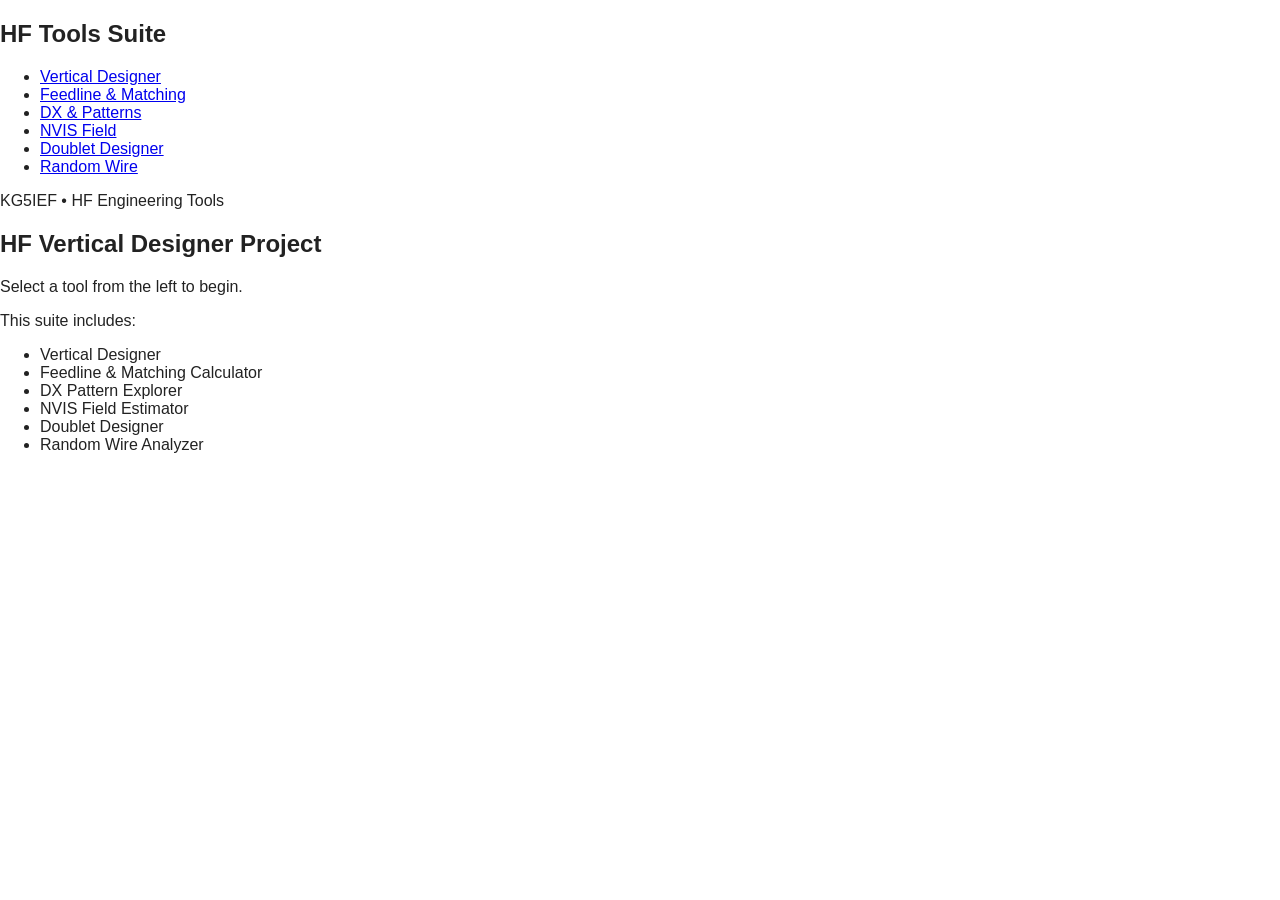
==== commit fd7780d5: "Update index.html" ====
--- a/index.html
+++ b/index.html
@@ -5,18 +5,28 @@
     <meta name="viewport" content="width=device-width, initial-scale=1.0">
     <title>HF Vertical Designer Project</title>
 
-    <!-- Core Styles -->
+    <!-- ============================================================
+         GLOBAL STYLES
+         ============================================================ -->
     <link rel="stylesheet" href="css/style.css">
 </head>
 
 <body>
 
+    <!-- ============================================================
+         APP WRAPPER
+         ============================================================ -->
     <div id="app">
 
-        <!-- SIDEBAR -->
+        <!-- ========================================================
+             SIDEBAR NAVIGATION
+             ======================================================== -->
         <aside id="sidebar">
-            <h2>HF Tools</h2>
-            <nav>
+            <header class="sidebar-header">
+                <h1>HF Tools Suite</h1>
+            </header>
+
+            <nav class="sidebar-nav">
                 <ul>
                     <li><a href="#" data-view="vertical-designer">Vertical Designer</a></li>
                     <li><a href="#" data-view="feedline-matching">Feedline & Matching</a></li>
@@ -26,18 +36,47 @@
                     <li><a href="#" data-view="random-wire">Random Wire</a></li>
                 </ul>
             </nav>
+
+            <footer class="sidebar-footer">
+                <p>KG5IEF • HF Engineering Tools</p>
+            </footer>
         </aside>
 
-        <!-- MAIN CONTENT -->
+        <!-- ========================================================
+             MAIN CONTENT AREA
+             ======================================================== -->
         <main id="main">
-            <h2>HF Vertical Designer Project</h2>
-            <p>Select a tool from the left to begin.</p>
+
+            <!-- Default landing content -->
+            <section class="welcome">
+                <h2>HF Vertical Designer Project</h2>
+                <p>Select a tool from the left to begin.</p>
+
+                <div class="welcome-info">
+                    <p>This suite includes:</p>
+                    <ul>
+                        <li>Vertical Designer</li>
+                        <li>Feedline & Matching Calculator</li>
+                        <li>DX Pattern Explorer</li>
+                        <li>NVIS Field Estimator</li>
+                        <li>Doublet Designer</li>
+                        <li>Random Wire Analyzer</li>
+                    </ul>
+                </div>
+            </section>
+
         </main>
 
     </div>
 
-    <!-- CORE SCRIPTS -->
+    <!-- ============================================================
+         CORE SCRIPT ENGINE
+         ============================================================ -->
+
+    <!-- HF Math Engine -->
     <script src="js/utils.js?v=1"></script>
+
+    <!-- SPA Router + Dynamic Loader -->
     <script src="js/app.js?v=1"></script>
 
 </body>
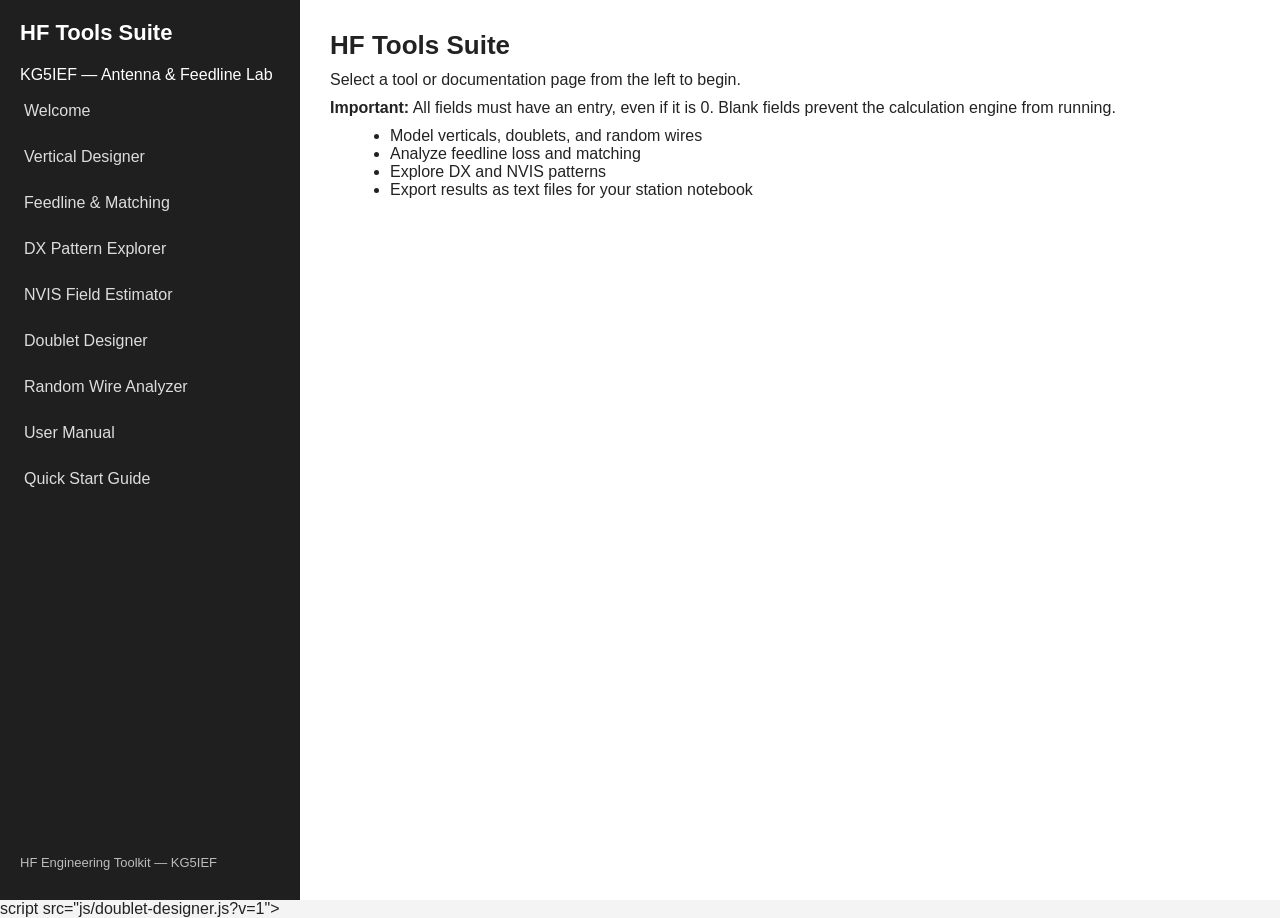
==== commit f90c0eb9: "Update index.html" ====
--- a/index.html
+++ b/index.html
@@ -2,82 +2,66 @@
 <html lang="en">
 <head>
     <meta charset="UTF-8">
-    <meta name="viewport" content="width=device-width, initial-scale=1.0">
-    <title>HF Vertical Designer Project</title>
-
-    <!-- ============================================================
-         GLOBAL STYLES
-         ============================================================ -->
-    <link rel="stylesheet" href="css/style.css">
+    <title>HF Tools Suite - KG5IEF</title>
+    <link rel="stylesheet" href="css/style.css?v=1">
 </head>
-
 <body>
 
-    <!-- ============================================================
-         APP WRAPPER
-         ============================================================ -->
-    <div id="app">
+<div id="app">
 
-        <!-- ========================================================
-             SIDEBAR NAVIGATION
-             ======================================================== -->
-        <aside id="sidebar">
-            <header class="sidebar-header">
-                <h1>HF Tools Suite</h1>
-            </header>
+    <!-- SIDEBAR -->
+    <aside id="sidebar">
+        <div class="sidebar-header">
+            <h1>HF Tools Suite</h1>
+            <p>KG5IEF — Antenna & Feedline Lab</p>
+        </div>
 
-            <nav class="sidebar-nav">
+        <nav class="sidebar-nav">
+            <ul>
+                <li><a href="#" data-view="welcome">Welcome</a></li>
+                <li><a href="#" data-view="vertical-designer">Vertical Designer</a></li>
+                <li><a href="#" data-view="feedline-matching">Feedline &amp; Matching</a></li>
+                <li><a href="#" data-view="dx-patterns">DX Pattern Explorer</a></li>
+                <li><a href="#" data-view="nvis-field">NVIS Field Estimator</a></li>
+                <li><a href="#" data-view="doublet-designer">Doublet Designer</a></li>
+                <li><a href="#" data-view="random-wire">Random Wire Analyzer</a></li>
+                <li><a href="#" data-view="user-manual">User Manual</a></li>
+                <li><a href="#" data-view="quick-start">Quick Start Guide</a></li>
+            </ul>
+        </nav>
+
+        <div class="sidebar-footer">
+            <p>HF Engineering Toolkit — KG5IEF</p>
+        </div>
+    </aside>
+
+    <!-- MAIN CONTENT -->
+    <main id="main">
+        <section class="welcome">
+            <h2>HF Tools Suite</h2>
+            <p>Select a tool or documentation page from the left to begin.</p>
+            <div class="welcome-info">
+                <p><strong>Important:</strong> All fields must have an entry, even if it is 0. Blank fields prevent the calculation engine from running.</p>
                 <ul>
-                    <li><a href="#" data-view="vertical-designer">Vertical Designer</a></li>
-                    <li><a href="#" data-view="feedline-matching">Feedline & Matching</a></li>
-                    <li><a href="#" data-view="dx-patterns">DX & Patterns</a></li>
-                    <li><a href="#" data-view="nvis-field">NVIS Field</a></li>
-                    <li><a href="#" data-view="doublet-designer">Doublet Designer</a></li>
-                    <li><a href="#" data-view="random-wire">Random Wire</a></li>
+                    <li>Model verticals, doublets, and random wires</li>
+                    <li>Analyze feedline loss and matching</li>
+                    <li>Explore DX and NVIS patterns</li>
+                    <li>Export results as text files for your station notebook</li>
                 </ul>
-            </nav>
+            </div>
+        </section>
+    </main>
 
-            <footer class="sidebar-footer">
-                <p>KG5IEF • HF Engineering Tools</p>
-            </footer>
-        </aside>
+</div>
 
-        <!-- ========================================================
-             MAIN CONTENT AREA
-             ======================================================== -->
-        <main id="main">
-
-            <!-- Default landing content -->
-            <section class="welcome">
-                <h2>HF Vertical Designer Project</h2>
-                <p>Select a tool from the left to begin.</p>
-
-                <div class="welcome-info">
-                    <p>This suite includes:</p>
-                    <ul>
-                        <li>Vertical Designer</li>
-                        <li>Feedline & Matching Calculator</li>
-                        <li>DX Pattern Explorer</li>
-                        <li>NVIS Field Estimator</li>
-                        <li>Doublet Designer</li>
-                        <li>Random Wire Analyzer</li>
-                    </ul>
-                </div>
-            </section>
-
-        </main>
-
-    </div>
-
-    <!-- ============================================================
-         CORE SCRIPT ENGINE
-         ============================================================ -->
-
-    <!-- HF Math Engine -->
-    <script src="js/utils.js?v=1"></script>
-
-    <!-- SPA Router + Dynamic Loader -->
-    <script src="js/app.js?v=1"></script>
+<script src="js/utils.js?v=1"></script>
+<script src="js/app.js?v=1"></script>
+<script src="js/vertical-designer.js?v=1"></script>
+<script src="js/feedline-matching.js?v=1"></script>
+<script src="js/dx-patterns.js?v=1"></script>
+<script src="js/nvis-field.js?v=1"></script>
+script src="js/doublet-designer.js?v=1"></script>
+<script src="js/random-wire.js?v=1"></script>
 
 </body>
 </html>
--- a/css/style.css
+++ b/css/style.css
@@ -1,60 +1,203 @@
+/* ============================================================
+   Global Styles
+   ============================================================ */
+
 body {
-  margin: 0;
-  background: #ffffff;
-  color: #222;
-  font-family: Arial, sans-serif;
-}
-
-.view {
-  padding: 20px;
-}
-
-.card {
-  background: #f7f7f7;
-  border: 1px solid #ccc;
-  padding: 16px;
-  margin-bottom: 20px;
-  border-radius: 6px;
-}
-
-label {
-  display: block;
-  margin-top: 10px;
-  font-weight: bold;
-}
-
-input, select {
-  width: 100%;
-  padding: 6px;
-  margin-top: 4px;
-  border: 1px solid #aaa;
-  border-radius: 4px;
-}
-
-button {
-  margin-top: 16px;
-  padding: 10px 16px;
-  background: #2563eb;
-  color: white;
-  border: none;
-  border-radius: 4px;
-  cursor: pointer;
-}
-
-button:hover {
-  background: #1d4ed8;
-}
-
-.boost-grid {
-  display: grid;
-  grid-template-columns: repeat(auto-fit, minmax(220px, 1fr));
-  gap: 8px 12px;
-}
-
-.boost-summary, .special-notes {
-  background: #fff;
-  border: 1px solid #ccc;
-  padding: 12px;
-  margin-top: 12px;
-  border-radius: 6px;
-}
+    margin: 0;
+    padding: 0;
+    font-family: Arial, sans-serif;
+    background: #f4f4f4;
+    color: #222;
+}
+
+h1, h2, h3 {
+    margin: 0;
+    padding: 0;
+    font-weight: 600;
+}
+
+p {
+    margin: 0 0 10px 0;
+}
+
+/* ============================================================
+   Layout Wrapper
+   ============================================================ */
+
+#app {
+    display: flex;
+    height: 100vh;
+}
+
+/* ============================================================
+   Sidebar
+   ============================================================ */
+
+#sidebar {
+    width: 260px;
+    background: #1f1f1f;
+    color: #fff;
+    display: flex;
+    flex-direction: column;
+    padding: 20px;
+}
+
+.sidebar-header h1 {
+    font-size: 22px;
+    margin-bottom: 20px;
+}
+
+.sidebar-nav ul {
+    list-style: none;
+    padding: 0;
+    margin: 0;
+}
+
+.sidebar-nav li {
+    margin-bottom: 12px;
+}
+
+.sidebar-nav a {
+    color: #ddd;
+    text-decoration: none;
+    font-size: 16px;
+    padding: 8px 4px;
+    display: block;
+    border-radius: 4px;
+    transition: background 0.2s;
+}
+
+.sidebar-nav a:hover {
+    background: #333;
+    color: #fff;
+}
+
+.sidebar-footer {
+    margin-top: auto;
+    font-size: 13px;
+    opacity: 0.7;
+}
+
+/* ============================================================
+   Main Content
+   ============================================================ */
+
+#main {
+    flex: 1;
+    padding: 30px;
+    overflow-y: auto;
+    background: #ffffff;
+}
+
+.welcome h2 {
+    font-size: 26px;
+    margin-bottom: 10px;
+}
+
+.welcome-info ul {
+    margin: 10px 0 0 20px;
+}
+
+/* ============================================================
+   Tool Layout
+   ============================================================ */
+
+.tool-header h2 {
+    font-size: 24px;
+    margin-bottom: 6px;
+}
+
+.tool-body {
+    margin-top: 20px;
+    display: flex;
+    gap: 40px;
+}
+
+/* ============================================================
+   Input Panel
+   ============================================================ */
+
+.input-panel {
+    width: 300px;
+    background: #fafafa;
+    padding: 20px;
+    border-radius: 6px;
+    border: 1px solid #ddd;
+}
+
+.input-row {
+    margin-bottom: 15px;
+    display: flex;
+    flex-direction: column;
+}
+
+.input-row label {
+    font-size: 14px;
+    margin-bottom: 4px;
+}
+
+.input-row input,
+.input-row select {
+    padding: 8px;
+    font-size: 15px;
+    border: 1px solid #ccc;
+    border-radius: 4px;
+}
+
+/* ============================================================
+   Output Panel
+   ============================================================ */
+
+.output-panel {
+    flex: 1;
+    background: #fafafa;
+    padding: 20px;
+    border-radius: 6px;
+    border: 1px solid #ddd;
+}
+
+.result-row {
+    margin-bottom: 14px;
+    display: flex;
+    justify-content: space-between;
+    font-size: 15px;
+}
+
+.result-row label {
+    font-weight: 600;
+}
+
+/* ============================================================
+   Buttons
+   ============================================================ */
+
+.calc-btn {
+    width: 100%;
+    padding: 10px;
+    background: #0078d4;
+    color: #fff;
+    border: none;
+    border-radius: 4px;
+    font-size: 16px;
+    cursor: pointer;
+    margin-top: 10px;
+    transition: background 0.2s;
+}
+
+.calc-btn:hover {
+    background: #005fa3;
+}
+
+/* ============================================================
+   Responsive
+   ============================================================ */
+
+@media (max-width: 900px) {
+    .tool-body {
+        flex-direction: column;
+    }
+
+    .input-panel {
+        width: 100%;
+    }
+}
